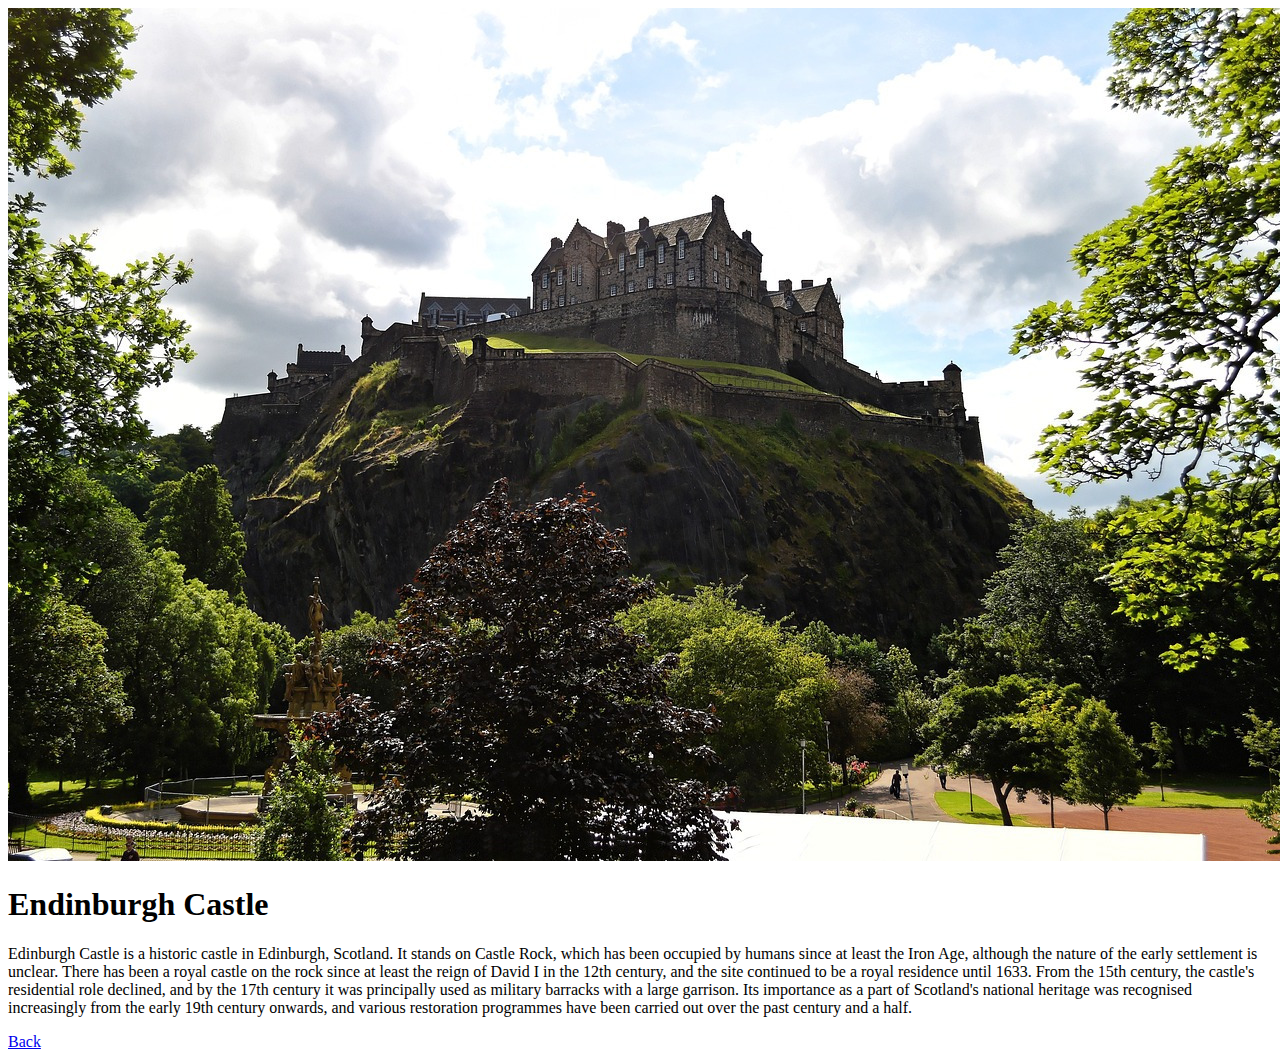
==== book2.html @ 54455977 "First Commit" ====
<!DOCTYPE html>
<html lang="en">
<head>
    <meta charset="UTF-8">
    <meta http-equiv="X-UA-Compatible" content="IE=edge">
    <meta name="viewport" content="width=device-width, initial-scale=1.0">
    <link rel="stylesheet" href="styles.css">
    <title>My Scotland</title>
</head>
<body>
    <section class="two-column">
        <div class="image">
            <img src="./images/edinburgh-castle-959083_1280.jpg" alt="edinburgh castle">
        </div>
        <div class="info">
            <h1>Endinburgh Castle</h1>
            <p>Edinburgh Castle is a historic castle in Edinburgh, Scotland. It stands on Castle Rock, which has been occupied by humans since at least the Iron Age, although the nature of the early settlement is unclear. There has been a royal castle on the rock since at least the reign of David I in the 12th century, and the site continued to be a royal residence until 1633. From the 15th century, the castle's residential role declined, and by the 17th century it was principally used as military barracks with a large garrison. Its importance as a part of Scotland's national heritage was recognised increasingly from the early 19th century onwards, and various restoration programmes have been carried out over the past century and a half.</p>
        </div>
    </section>
    <a href="file:///H:/Website%20Design/Practice/index.html">Back</a>
</body>
</html>
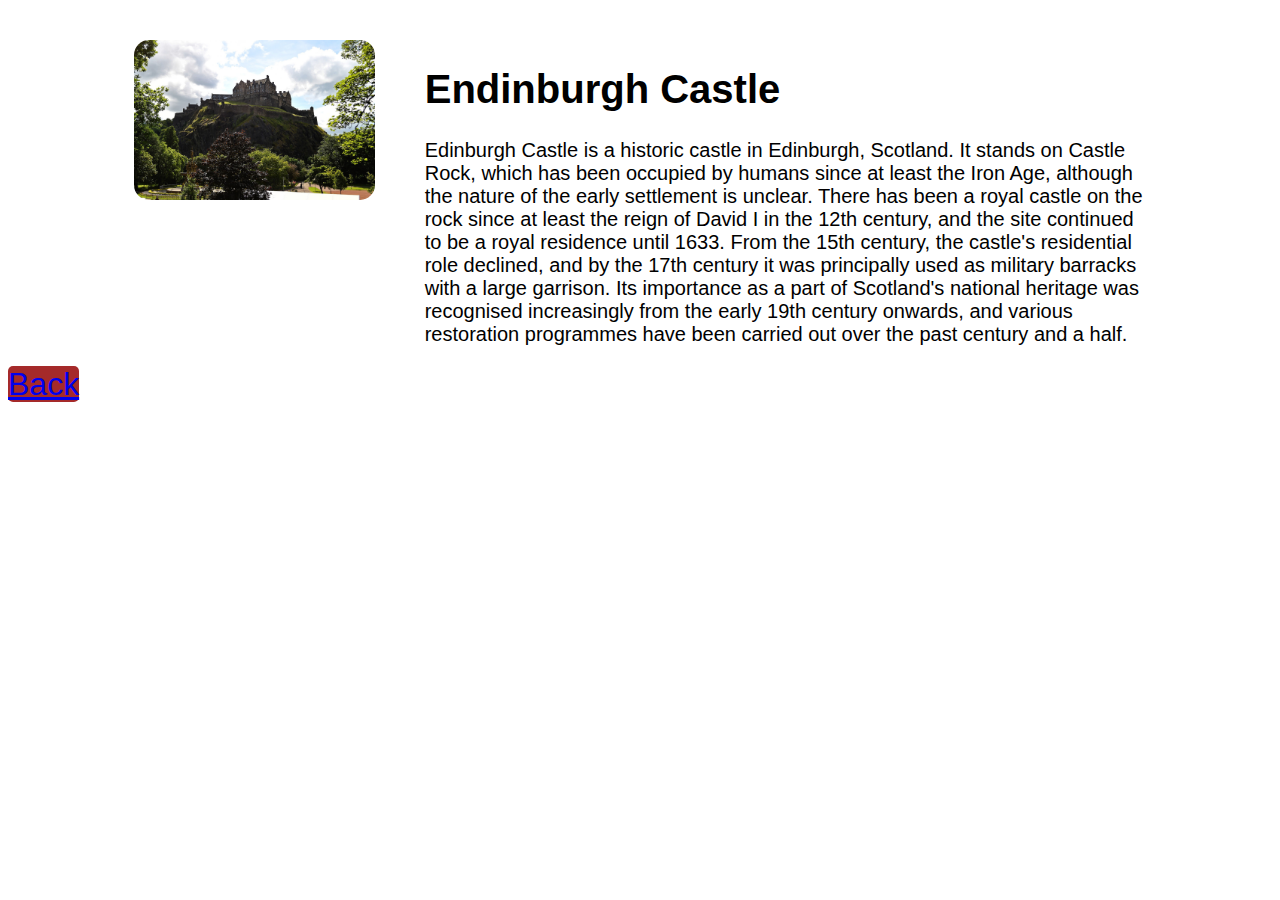
==== commit 67a7237f: "link changes" ====
--- a/book2.html
+++ b/book2.html
@@ -4,7 +4,7 @@
     <meta charset="UTF-8">
     <meta http-equiv="X-UA-Compatible" content="IE=edge">
     <meta name="viewport" content="width=device-width, initial-scale=1.0">
-    <link rel="stylesheet" href="styles.css">
+    <link rel="stylesheet" href="style.css">
     <title>My Scotland</title>
 </head>
 <body>
--- a/style.css
+++ b/style.css
@@ -0,0 +1,55 @@
+* {
+    font-family:'Trebuchet MS', 'Lucida Sans Unicode', 'Lucida Grande', 'Lucida Sans', Arial, sans-serif;
+}
+img{
+    width:100%;
+    border-radius: 15px;
+}
+.hero-image{
+   background-image: url("./images/scotland-1987599_1280.jpg");
+   height: 352px;
+   background-position: center;
+   background-repeat: no-repeat;
+   background-size: cover;
+}
+.hero-text{
+    color: whitesmoke;
+    position:absolute;
+    text-align:center;
+    margin-top: 180px;
+    width:100%;
+    font-size:4rem;
+}
+.two-column{
+    display: grid;
+    grid-template-columns: 1fr 3fr;
+    gap: 50px;
+    width:80%;
+    margin: auto;
+    margin-top: 40px;
+}
+.info{
+    font-size: 1.25em;
+}
+.three-column {
+    display: grid;
+    grid-template-columns: 1fr 1fr 1fr;
+    gap: 100px;
+    width: 80%;
+    margin: auto;
+    margin-top: 40px;
+    margin-bottom: 30px;
+}
+.card{
+    background-color: rgb(0, 140, 255);
+}
+.card-text{
+   text-align: center;
+   color: whitesmoke;
+}
+a{ 
+    background-color:brown;
+    font-size: 2rem;
+    text-align: center;
+    border-radius: 5px;
+}